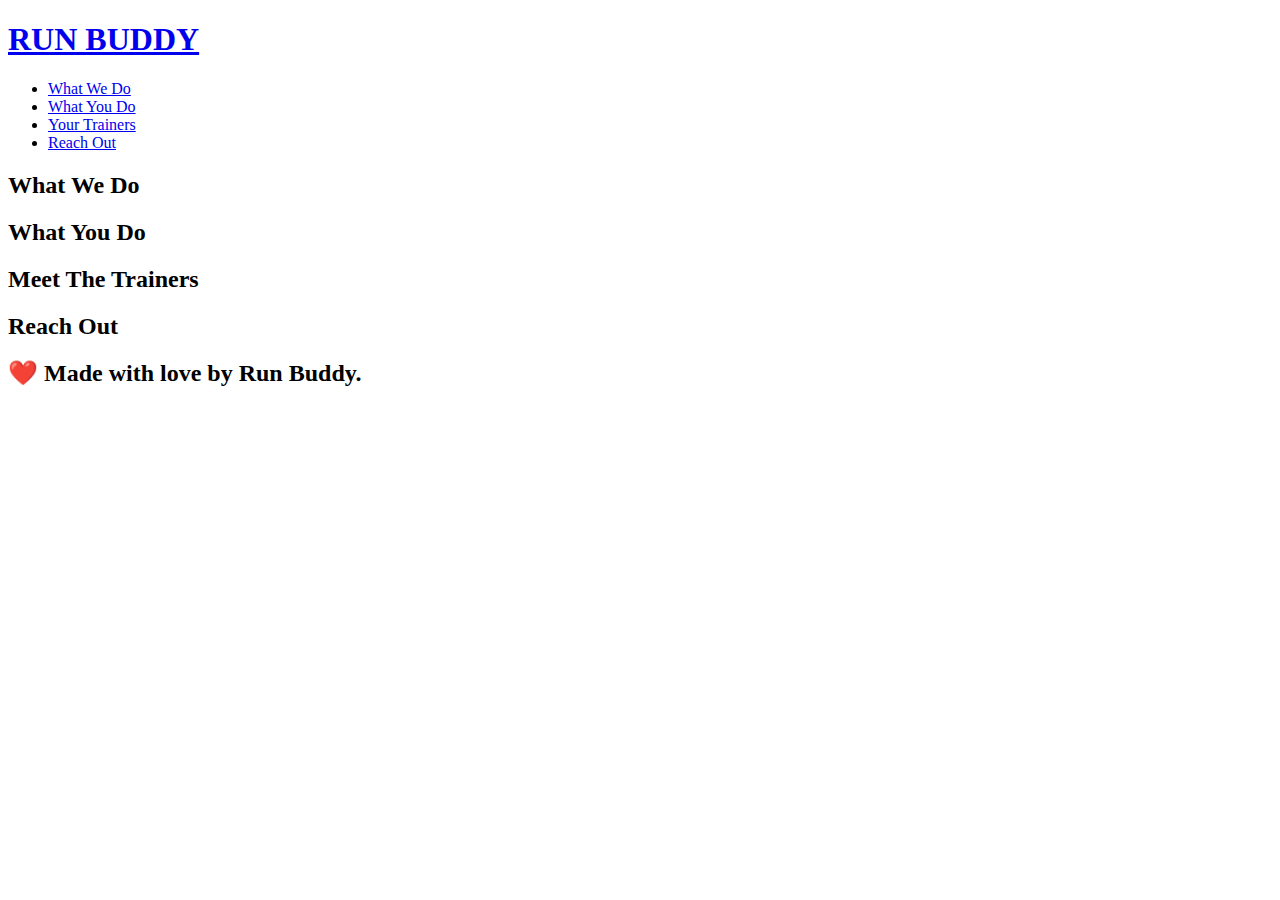
==== index.html @ a8e5ec9b "updated header" ====
<!DOCTYPE html>
<html lang="en">

<head>
  <meta charset="UTF-8" />
  <title>Run Buddy</title>
</head>

<body>
  <!-- navigation -->
  <header>
    <h1>
      <a href="/">RUN BUDDY</a>
    </h1>
    <nav>
      <!-- Unordered liste element -->
      <ul>
        <!-- List item element -->
        <li>
          <!-- Anchor element -->
          <a href="#what-we-do">What We Do</a>
        </li>
        <li>
          <a href="#what-you-do">What You Do</a>
        </li>
        <li>
          <a href="#your-trainers">Your Trainers</a>
        </li>
        <li>
          <a href="#reach-out">Reach Out</a>
        </li>
      </ul>
    </nav>
  </header>

  <!-- hero/jumbotron -->
  <section>
  </section>

  <!-- "what we do" section -->
  <section>
    <h2>What We Do</h2>
  </section>

  <!-- "what you do" section -->
  <section>
    <h2>What You Do</h2>
  </section>

  <!-- "meet the trainers" section -->
  <section>
    <h2>Meet The Trainers</h2>
  </section>

  <!-- "reach out" section -->
  <section>
    <h2>Reach Out</h2>
  </section>

  <!-- footer -->
  <footer>
    <h2>❤️ Made with love by Run Buddy.</h2>
  </footer>
</body>

</html>
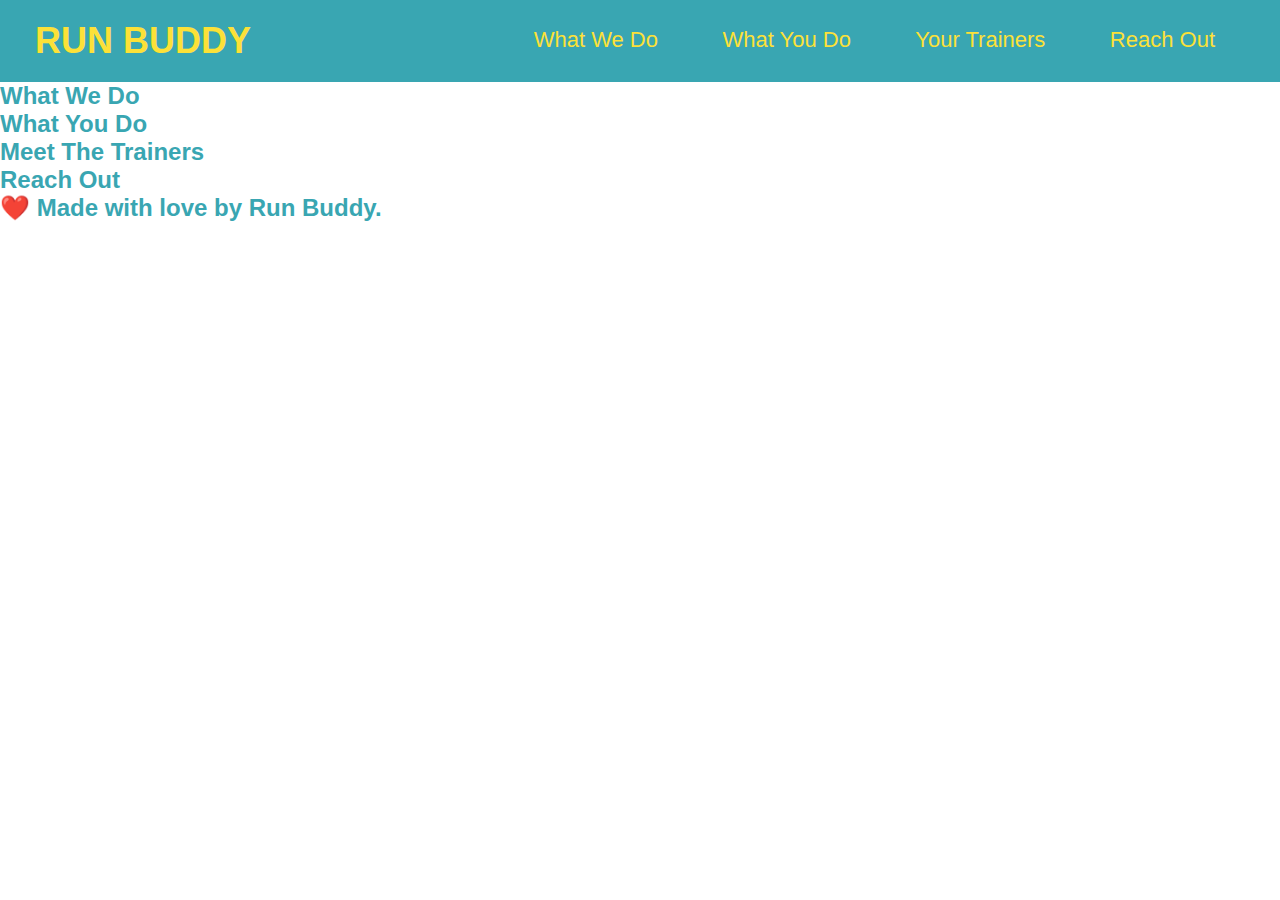
==== commit 7255e42d: "updated header" ====
--- a/index.html
+++ b/index.html
@@ -4,6 +4,7 @@
 <head>
   <meta charset="UTF-8" />
   <title>Run Buddy</title>
+  <link rel="stylesheet" href="./assets/css/style.css" />  
 </head>
 
 <body>
--- a/assets/css/style.css
+++ b/assets/css/style.css
@@ -0,0 +1,42 @@
+* {
+    margin: 0;
+    padding: 0;
+}
+
+body {
+    font-family: Helvetica, Arial, sans-serif;
+    /* I'm a CSS comment! */
+    color: #39a6b2;
+}
+/*apply styles to <header>*/
+header {
+    padding: 20px 35px;
+    background-color: #39a6b2;
+}
+header h1 {
+    font-weight: bold;
+    font-size: 36px;
+    color: #fce138;
+    margin: 0;
+    display: inline;
+}
+
+header a {
+    text-decoration: none;
+    color: #fce138;
+}
+
+header nav {
+    float: right;
+    margin: 7px 0;
+}
+
+header nav ul li {
+    display: inline;
+}
+
+header nav ul li a {
+    margin: 0 30px;
+    font-weight: lighter;
+    font-size: 22px;
+}
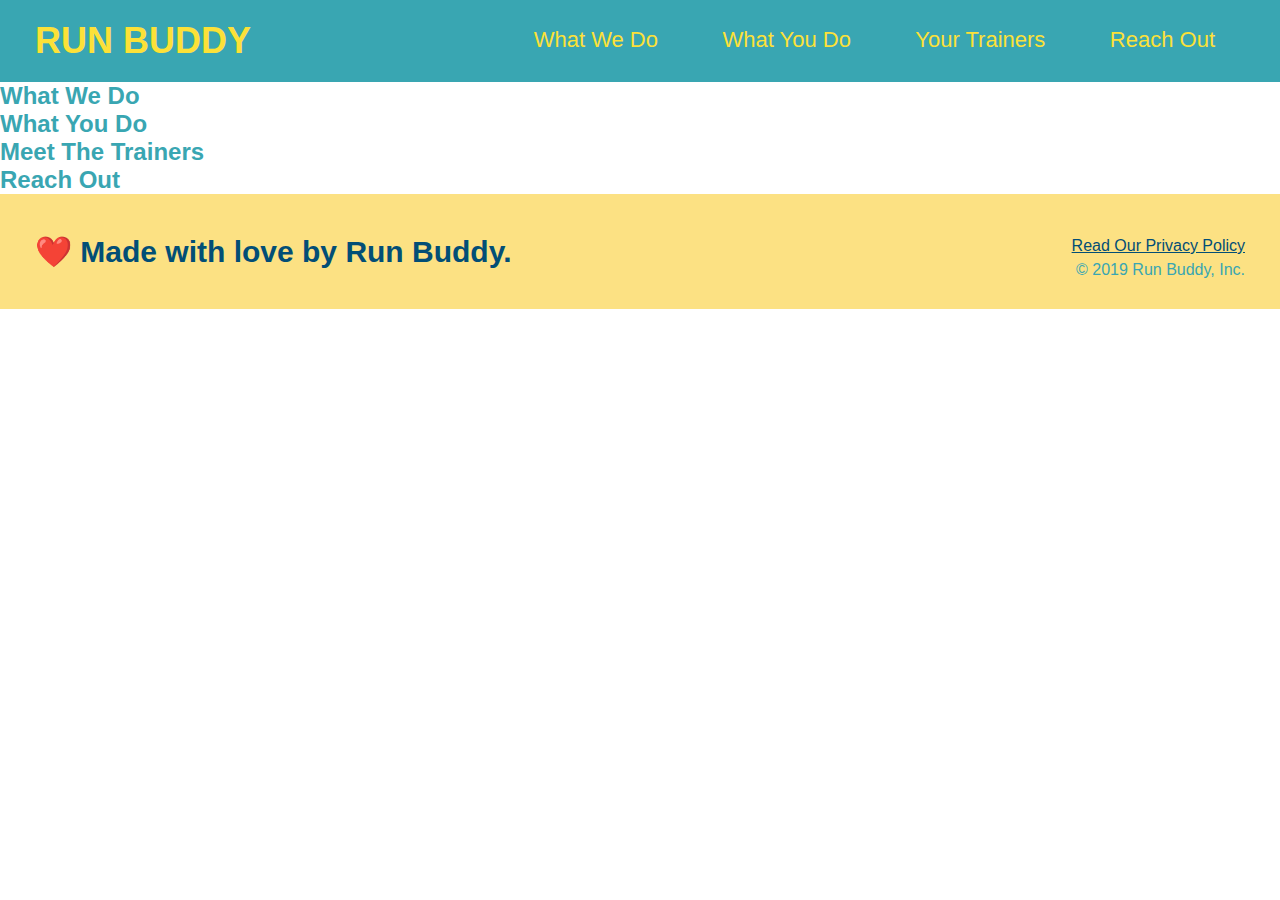
==== commit 0f7abe79: "updated footer" ====
--- a/index.html
+++ b/index.html
@@ -61,6 +61,10 @@
   <!-- footer -->
   <footer>
     <h2>❤️ Made with love by Run Buddy.</h2>
+    <div>
+      <a href="#">Read Our Privacy Policy</a><br />
+      &copy; 2019 Run Buddy, Inc.
+    </div>
   </footer>
 </body>
 
--- a/assets/css/style.css
+++ b/assets/css/style.css
@@ -1,6 +1,7 @@
 * {
     margin: 0;
     padding: 0;
+    box-sizing: border-box;
 }
 
 body {
@@ -40,3 +41,26 @@
     font-weight: lighter;
     font-size: 22px;
 }
+
+footer {
+    background: #fce183;
+    width: 100%;
+    padding: 40px 35px;
+}
+
+footer h2 {
+    display: inline;
+    color: #024e76;
+    font-size: 30px;
+    margin: 0;
+}
+
+footer div {
+    float: right;
+    line-height: 1.5;
+    text-align: right;
+}
+
+footer a {
+    color: #024e76;
+}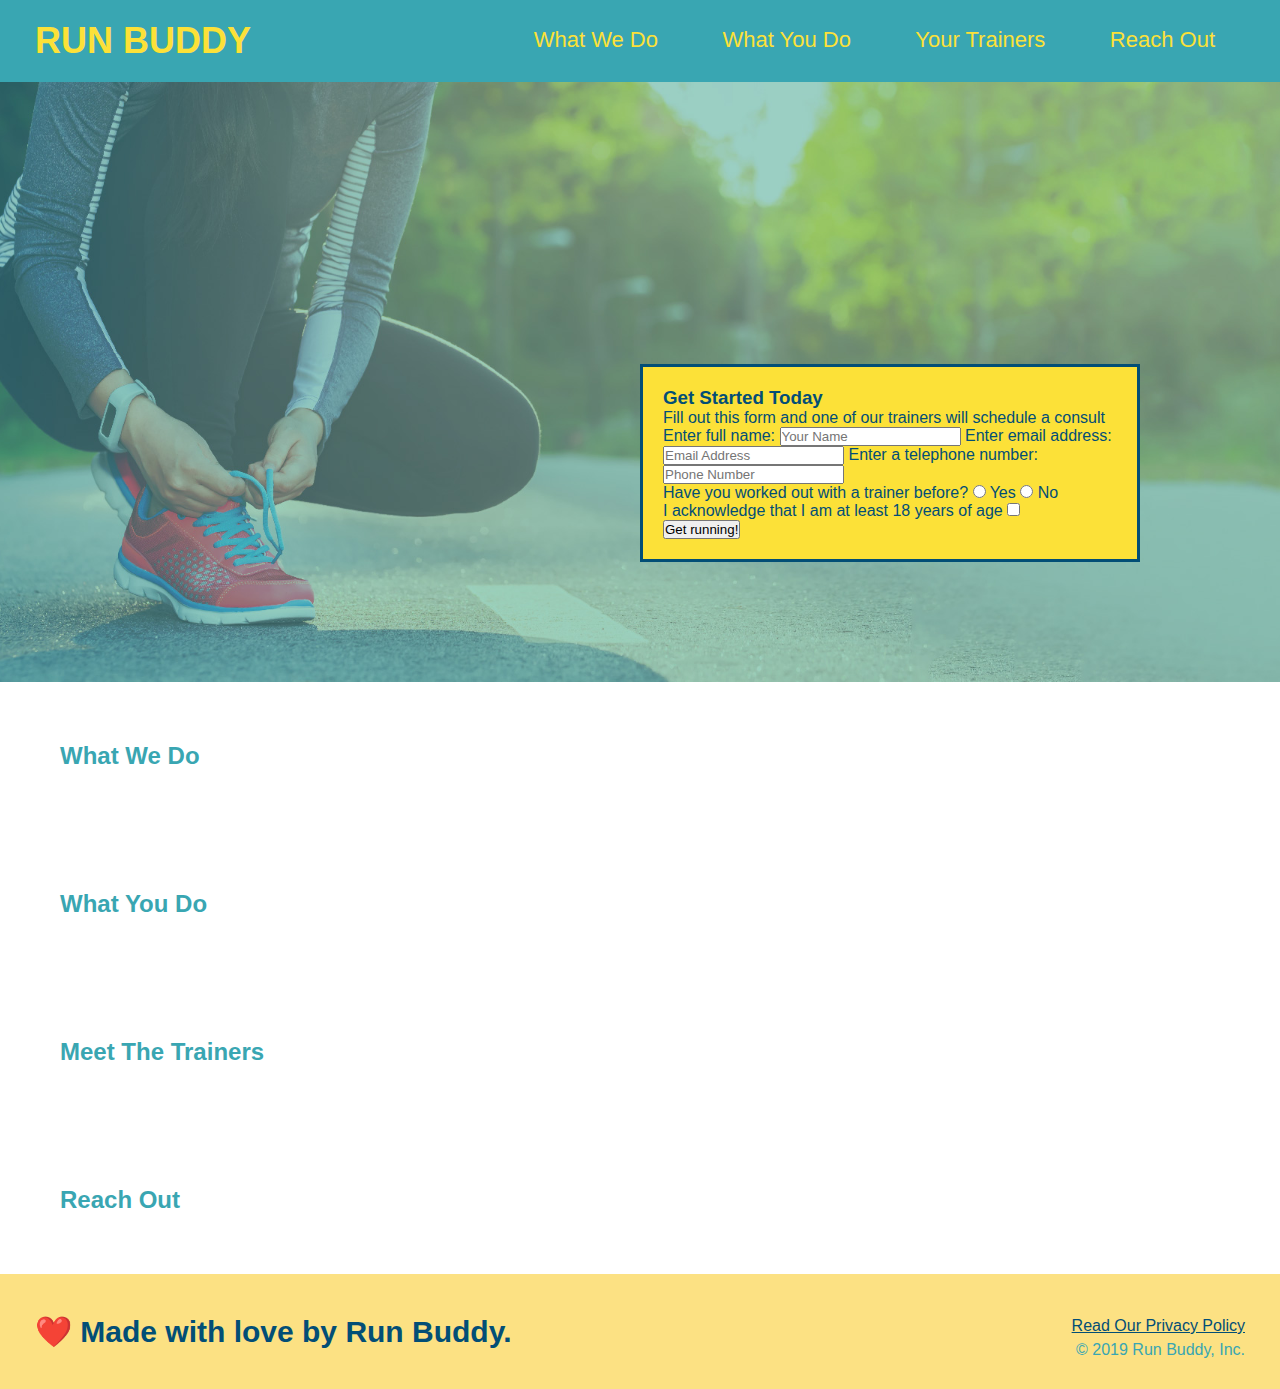
==== commit 7ca5be64: "updated hero and added form" ====
--- a/index.html
+++ b/index.html
@@ -14,7 +14,7 @@
       <a href="/">RUN BUDDY</a>
     </h1>
     <nav>
-      <!-- Unordered liste element -->
+      <!-- Unordered list element -->
       <ul>
         <!-- List item element -->
         <li>
@@ -35,7 +35,36 @@
   </header>
 
   <!-- hero/jumbotron -->
-  <section>
+  <section class="hero">
+    <div class="hero-form">
+      <h3>Get Started Today</h3>
+      <p>Fill out this form and one of our trainers will schedule a consult</p>
+      <!-- Add form element-->
+      <form>
+        <label for="name">Enter full name:</label>
+        <input type="text" placeholder="Your Name" name="name" id="name" />
+        <label for="email">Enter email address:</label>
+        <input type="email" placeholder="Email Address" name="email" id="email" />
+        <label for="phone">Enter a telephone number:</label>
+        <input type="tel" placeholder="Phone Number" name="phone" id="phone" />
+        <p>
+          Have you worked out with a trainer before?
+          <input type="radio" name="trainer-confirm" id="trainer-yes" />
+          <label for="trainer-yes">Yes</label>
+          <input type="radio" name="trainer-confirm" id="trainer-no" />
+          <label for="trainer-no">No</label>
+        </p>
+        <p>
+          <label for="checkbox">
+            I acknowledge that I am at least 18 years of age
+          </label>
+          <input type="checkbox" name="age-confirm" id="checkbox" />
+        </p>
+        <button type="submit">
+          Get running!
+        </button>
+      </form>
+    </div>
   </section>
 
   <!-- "what we do" section -->
--- a/assets/css/style.css
+++ b/assets/css/style.css
@@ -63,4 +63,31 @@
 
 footer a {
     color: #024e76;
-}+}
+
+section {
+    padding: 60px;
+}
+
+/* Hero Style Start */
+.hero {
+    background-image: url("../images/hero-bg.jpeg");
+    height: 600px;
+    background-size: cover;
+    background-position: center;
+    position: relative;
+}
+/* Hero Style End */
+
+/* Hero form style start */
+.hero-form {
+    background-color: #fce138;
+    color: #024e76;
+    width: 500px;
+    padding: 20px;
+    border: solid 3px #024e76;
+    position: absolute;
+    bottom: 120px;
+    right: 140px;
+}
+/* Hero form style end */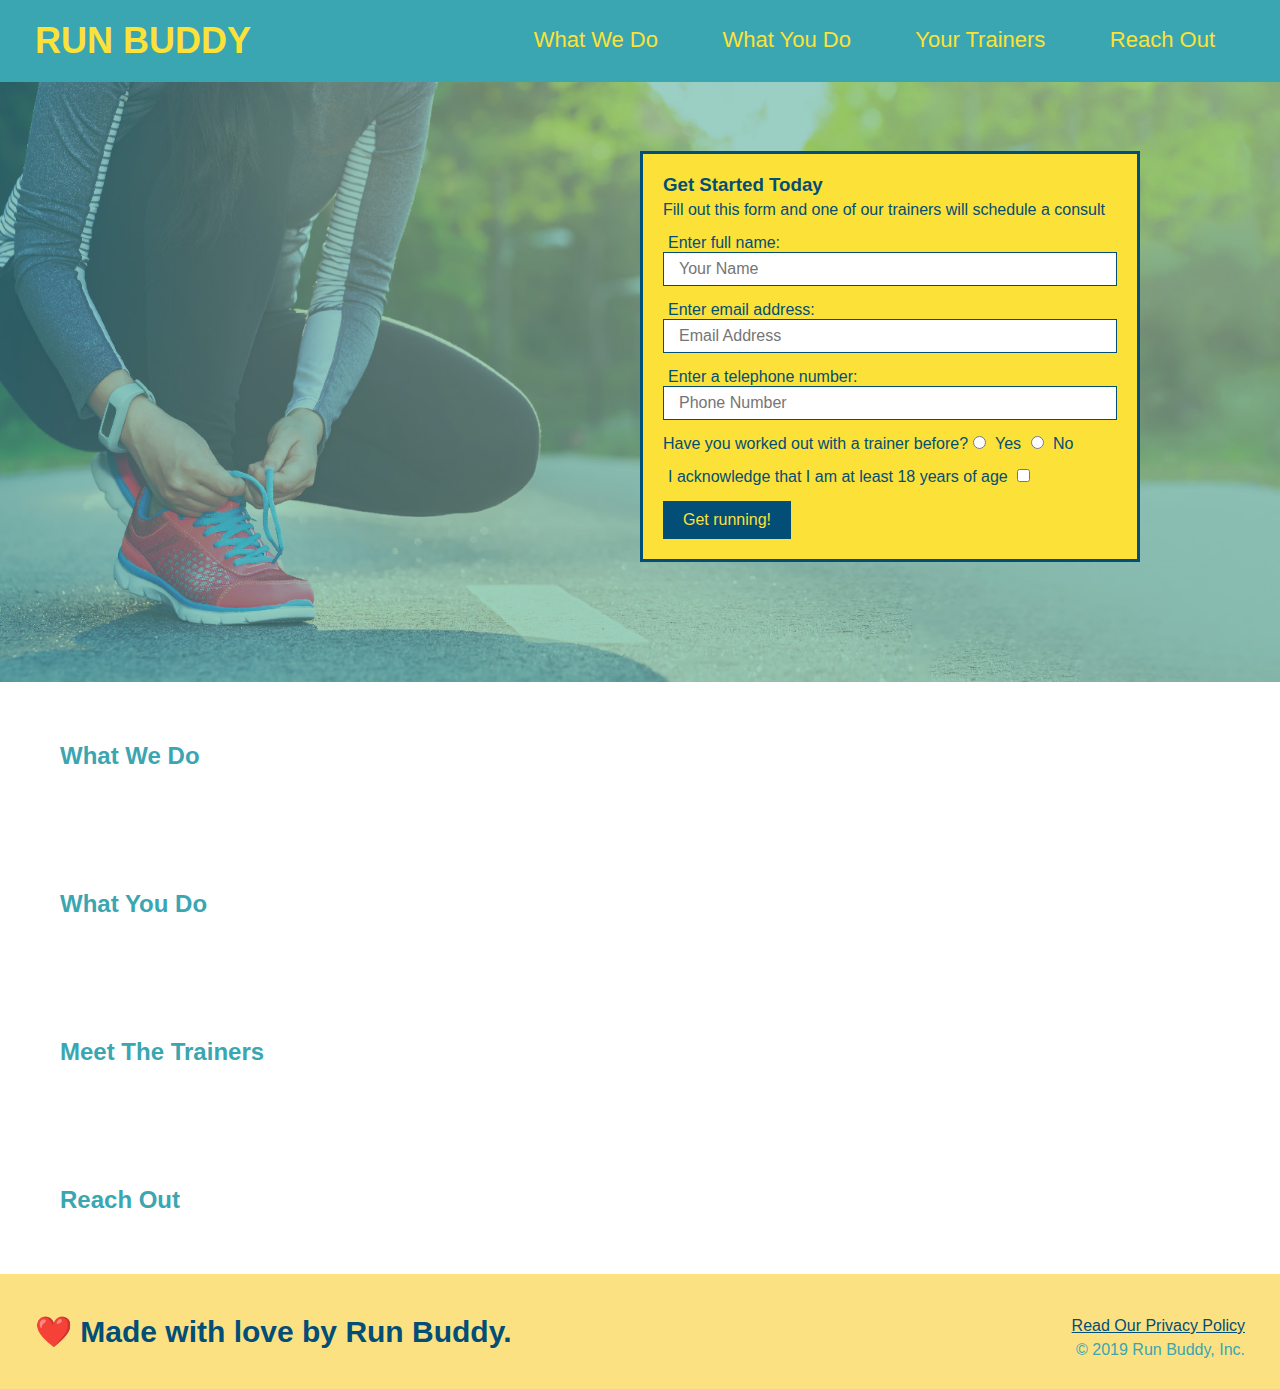
==== commit eb9c5f22: "styled hero form" ====
--- a/index.html
+++ b/index.html
@@ -42,11 +42,11 @@
       <!-- Add form element-->
       <form>
         <label for="name">Enter full name:</label>
-        <input type="text" placeholder="Your Name" name="name" id="name" />
+        <input type="text" placeholder="Your Name" name="name" id="name" class="form-input"/>
         <label for="email">Enter email address:</label>
-        <input type="email" placeholder="Email Address" name="email" id="email" />
+        <input type="email" placeholder="Email Address" name="email" id="email" class="form-input"/>
         <label for="phone">Enter a telephone number:</label>
-        <input type="tel" placeholder="Phone Number" name="phone" id="phone" />
+        <input type="tel" placeholder="Phone Number" name="phone" id="phone" class="form-input"/>
         <p>
           Have you worked out with a trainer before?
           <input type="radio" name="trainer-confirm" id="trainer-yes" />
--- a/assets/css/style.css
+++ b/assets/css/style.css
@@ -90,4 +90,36 @@
     bottom: 120px;
     right: 140px;
 }
-/* Hero form style end */+
+.hero-form p {
+    margin: 5px 0 15px 0;
+}
+
+header h3 {
+    font-size: 24px;
+    margin: 0;
+}
+
+.form-input {
+border: 1px solid #024e76;
+display: block;
+padding: 7px 15px;
+font-size: 16px;
+color: #024e76;
+width: 100%;
+margin-bottom: 15px;
+}
+
+.hero-form label {
+    margin: 0 5px;
+}
+
+.hero-form button {
+    color: #fce138;
+    background-color: #024e76;
+    border: none;
+    padding: 10px 20px;
+    font-size: 16px;
+}
+
+/* Hero form style end */
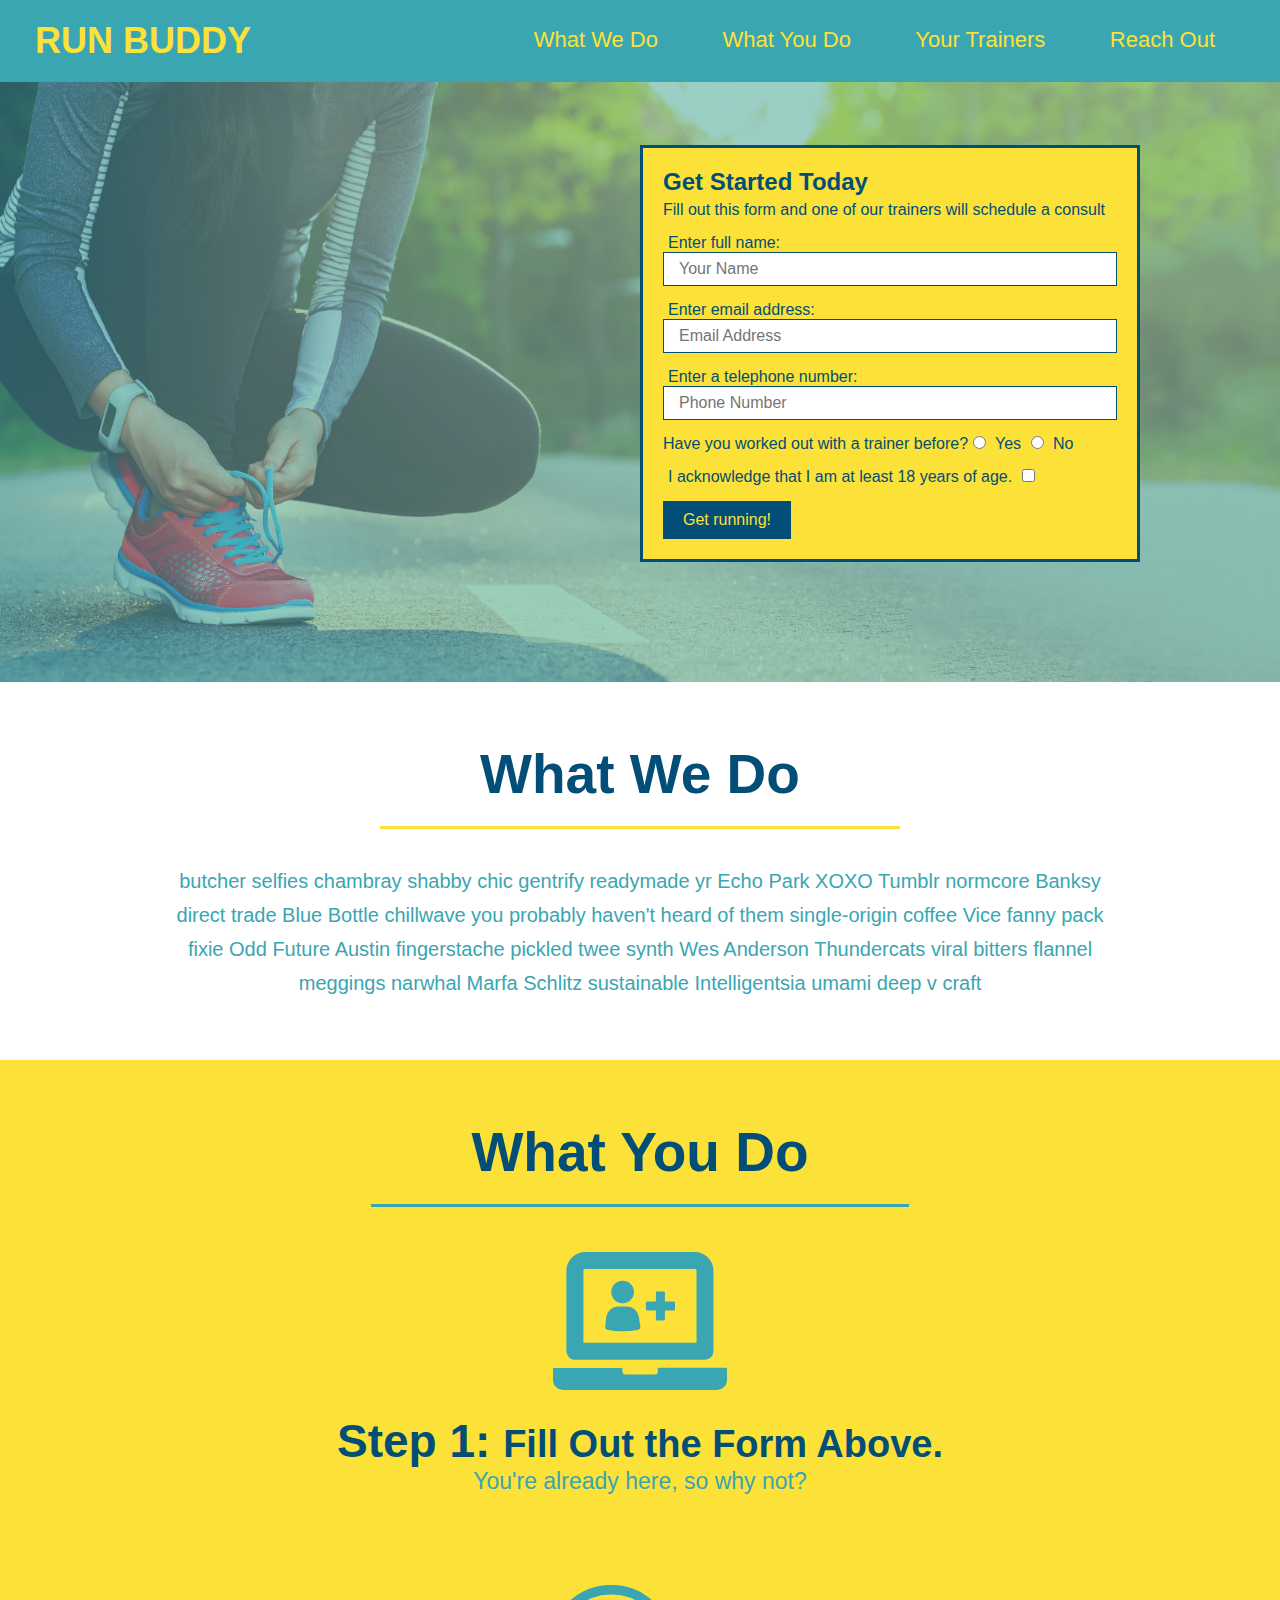
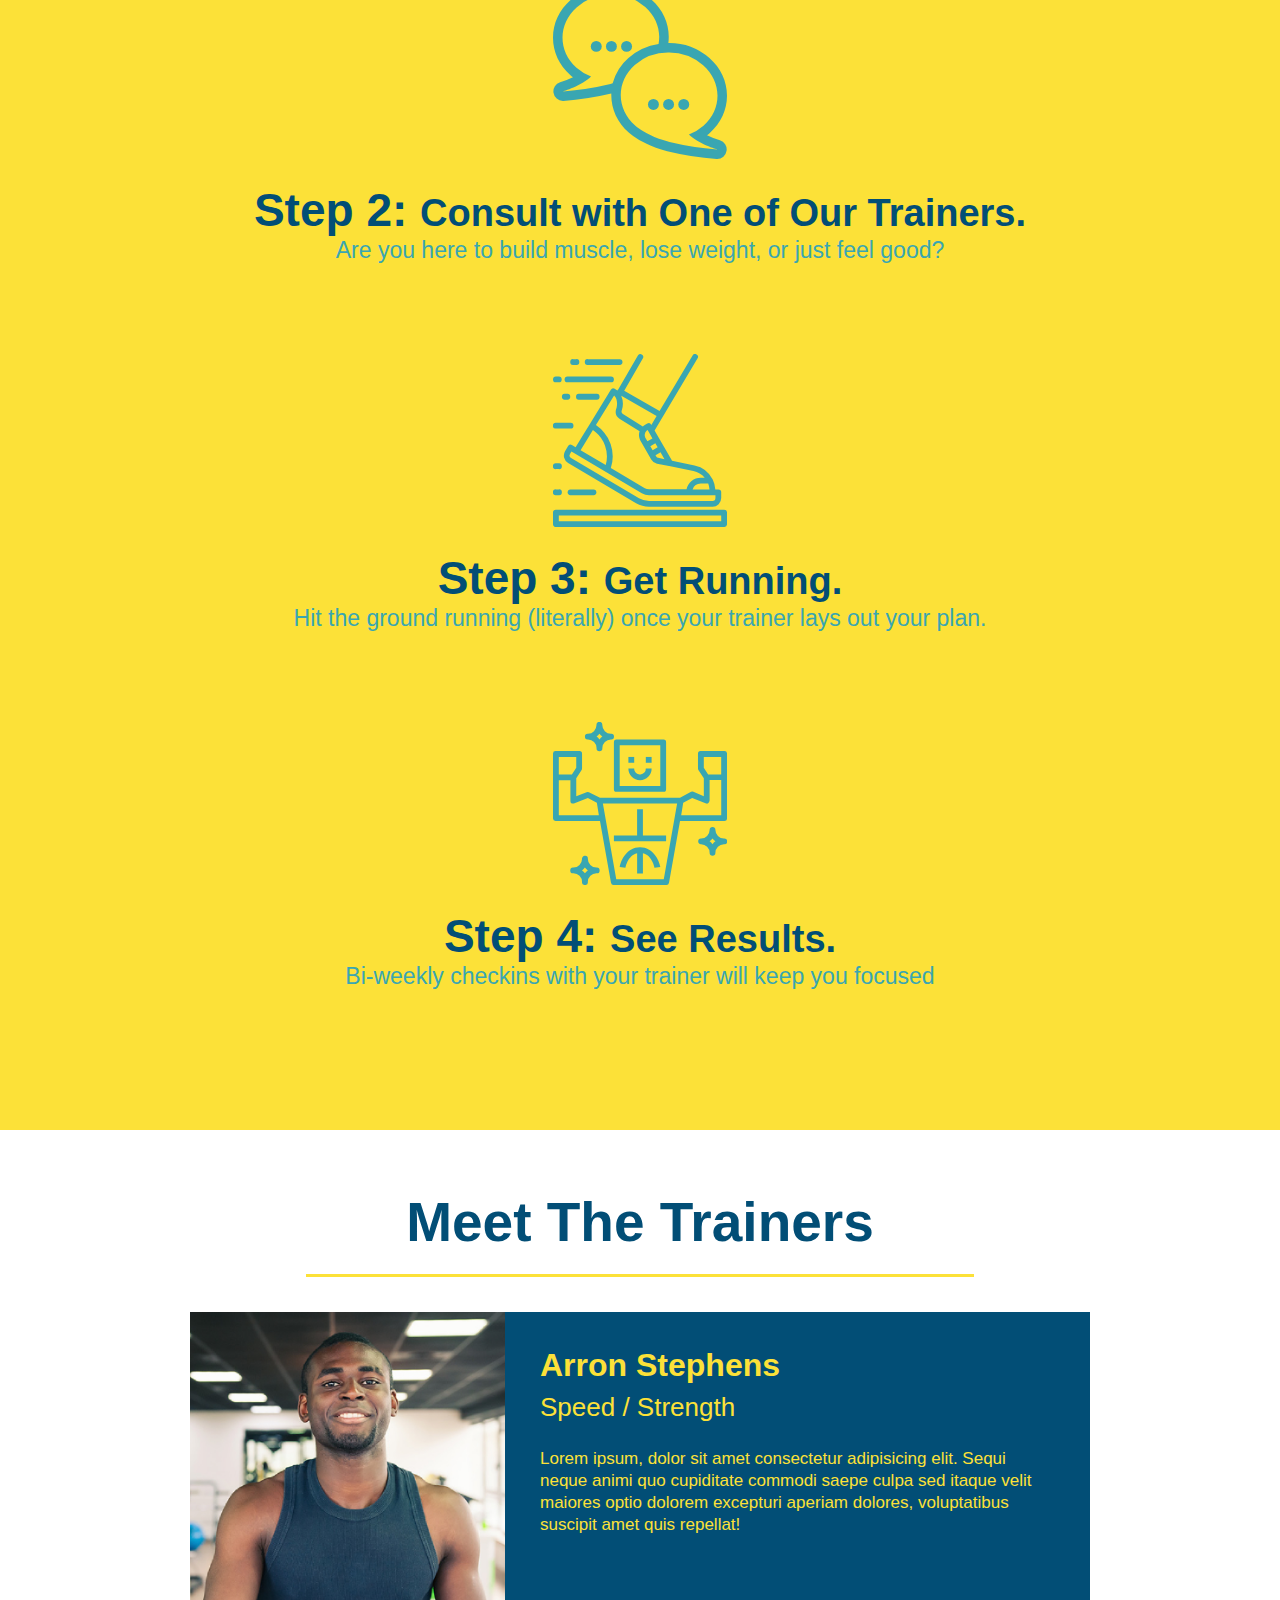
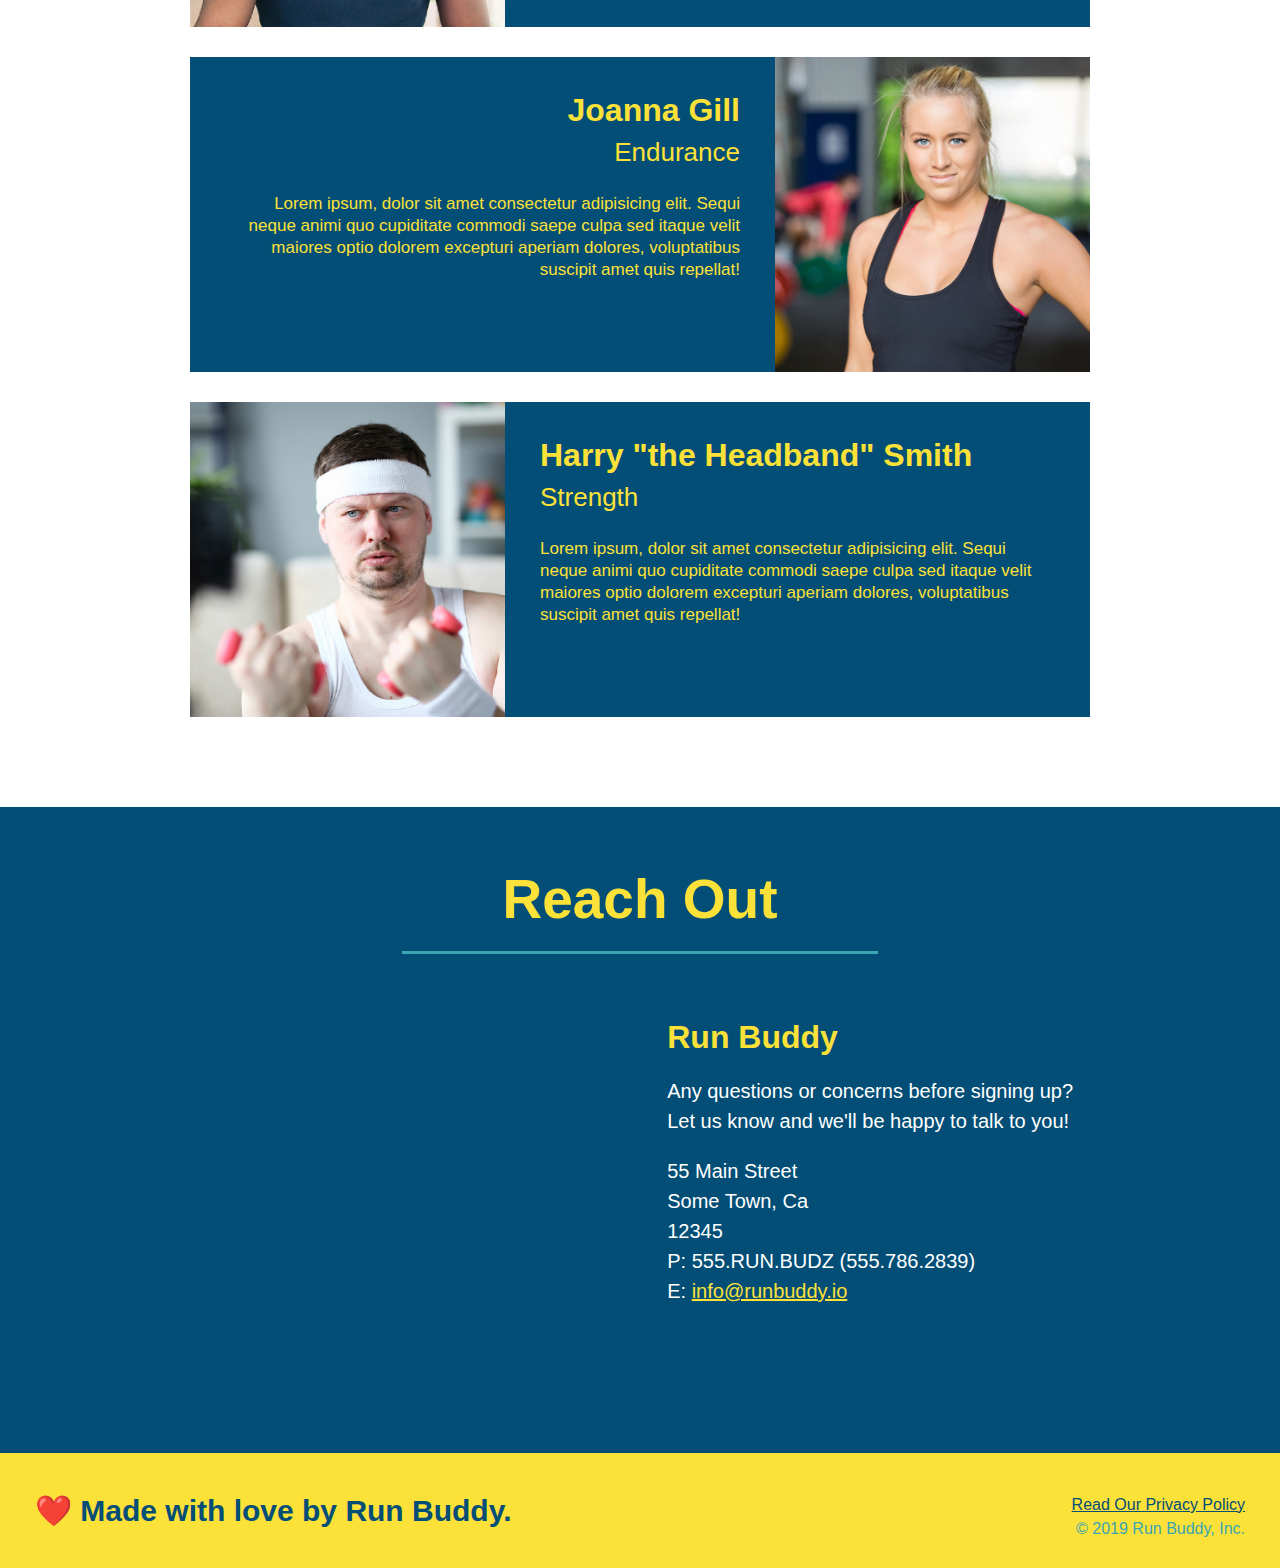
==== commit 9b41a8ee: "resolving merge conflicts" ====
--- a/index.html
+++ b/index.html
@@ -4,19 +4,21 @@
 <head>
   <meta charset="UTF-8" />
   <title>Run Buddy</title>
-  <link rel="stylesheet" href="./assets/css/style.css" />  
+  <link rel="stylesheet" href="./assets/css/style.css" />
 </head>
 
 <body>
   <!-- navigation -->
   <header>
     <h1>
-      <a href="/">RUN BUDDY</a>
+      <a href="/">
+        RUN BUDDY
+      </a>
     </h1>
     <nav>
       <!-- Unordered list element -->
       <ul>
-        <!-- List item element -->
+        <!-- List item element-->
         <li>
           <!-- Anchor element -->
           <a href="#what-we-do">What We Do</a>
@@ -39,14 +41,13 @@
     <div class="hero-form">
       <h3>Get Started Today</h3>
       <p>Fill out this form and one of our trainers will schedule a consult</p>
-      <!-- Add form element-->
       <form>
         <label for="name">Enter full name:</label>
-        <input type="text" placeholder="Your Name" name="name" id="name" class="form-input"/>
+        <input type="text" placeholder="Your Name" name="name" id="name" class="form-input" />
         <label for="email">Enter email address:</label>
-        <input type="email" placeholder="Email Address" name="email" id="email" class="form-input"/>
+        <input type="text" placeholder="Email Address" name="email" id="email" class="form-input" />
         <label for="phone">Enter a telephone number:</label>
-        <input type="tel" placeholder="Phone Number" name="phone" id="phone" class="form-input"/>
+        <input type="text" placeholder="Phone Number" name="phone" id="phone" class="form-input" />
         <p>
           Have you worked out with a trainer before?
           <input type="radio" name="trainer-confirm" id="trainer-yes" />
@@ -56,9 +57,9 @@
         </p>
         <p>
           <label for="checkbox">
-            I acknowledge that I am at least 18 years of age
+            I acknowledge that I am at least 18 years of age.
           </label>
-          <input type="checkbox" name="age-confirm" id="checkbox" />
+          <input type="checkbox" name="checkpoint1" id="checkbox" />
         </p>
         <button type="submit">
           Get running!
@@ -68,34 +69,127 @@
   </section>
 
   <!-- "what we do" section -->
-  <section>
-    <h2>What We Do</h2>
+  <section id="what-we-do" class="intro">
+    <h2 class="section-title primary-border">What We Do</h2>
+    <p>
+      butcher selfies chambray shabby chic gentrify readymade yr Echo Park XOXO Tumblr normcore Banksy direct trade Blue
+      Bottle chillwave you probably haven't heard of them single-origin coffee Vice fanny pack fixie Odd Future Austin
+      fingerstache pickled twee synth Wes Anderson Thundercats viral bitters flannel meggings narwhal Marfa Schlitz
+      sustainable Intelligentsia umami deep v craft
+    </p>
   </section>
 
   <!-- "what you do" section -->
-  <section>
-    <h2>What You Do</h2>
+  <section id="what-you-do" class="steps">
+    <h2 class="section-title secondary-border">What You Do</h2>
+
+    <div>
+      <img src="./assets/images/step-1.svg" alt="" />
+      <h3>Step 1: <span>Fill Out the Form Above.</span></h3>
+      <p>You're already here, so why not?</p>
+    </div>
+
+    <div>
+      <img src="./assets/images/step-2.svg" alt="" />
+      <h3>Step 2: <span>Consult with One of Our Trainers.</span></h3>
+      <p>Are you here to build muscle, lose weight, or just feel good?</p>
+    </div>
+
+    <div>
+      <img src="./assets/images/step-3.svg" alt="" />
+      <h3>Step 3: <span>Get Running.</span></h3>
+      <p>Hit the ground running (literally) once your trainer lays out your plan.</p>
+    </div>
+
+    <div>
+      <img src="./assets/images/step-4.svg" alt="" />
+      <h3>Step 4: <span>See Results.</span></h3>
+      <p>Bi-weekly checkins with your trainer will keep you focused</p>
+    </div>
   </section>
 
   <!-- "meet the trainers" section -->
-  <section>
-    <h2>Meet The Trainers</h2>
+  <section id="your-trainers" class="trainers">
+    <h2 class="section-title primary-border">Meet The Trainers</h2>
+    <article class="trainer">
+      <img src="./assets/images/trainer-1.jpg" alt="Arron Stephens in his workout clothes, ready to pump iron" />
+      <div class="trainer-bio text-left">
+        <h3>Arron Stephens</h3>
+        <h4>Speed / Strength</h4>
+        <p>
+          Lorem ipsum, dolor sit amet consectetur adipisicing elit. Sequi neque animi quo cupiditate commodi saepe culpa
+          sed
+          itaque velit maiores optio dolorem excepturi aperiam dolores, voluptatibus suscipit amet quis repellat!
+        </p>
+      </div>
+    </article>
+
+    <!-- second trainer bio -->
+    <article class="trainer">
+      <div class="trainer-bio text-right">
+        <h3>Joanna Gill</h3>
+        <h4>Endurance</h4>
+        <p>
+          Lorem ipsum, dolor sit amet consectetur adipisicing elit. Sequi neque animi quo cupiditate commodi saepe culpa
+          sed
+          itaque velit maiores optio dolorem excepturi aperiam dolores, voluptatibus suscipit amet quis repellat!
+        </p>
+      </div>
+      <img src="./assets/images/trainer-2.jpg" alt="Joanna Gill cooling off after a workout" />
+    </article>
+
+    <!-- third trainer bio -->
+    <article class="trainer">
+      <img src="./assets/images/trainer-3.jpg"
+        alt="Harry Smith wearing a headband and lifting comically small pink weights" />
+      <div class="trainer-bio text-left">
+        <h3>Harry "the Headband" Smith</h3>
+        <h4>Strength</h4>
+        <p>
+          Lorem ipsum, dolor sit amet consectetur adipisicing elit. Sequi neque animi quo cupiditate commodi saepe culpa
+          sed
+          itaque velit maiores optio dolorem excepturi aperiam dolores, voluptatibus suscipit amet quis repellat!
+        </p>
+      </div>
+    </article>
   </section>
 
   <!-- "reach out" section -->
-  <section>
-    <h2>Reach Out</h2>
+  <section id="reach-out" class="contact">
+    <h2 class="section-title secondary-border">Reach Out</h2>
+    <div class="contact-info">
+      <iframe 
+        src="https://www.google.com/maps/embed?pb=!1m18!1m12!1m3!1d3147.1079747227936!2d-120.42364418397035!3d37.92790791110593!2m3!1f0!2f0!3f0!3m2!1i1024!2i768!4f13.1!3m3!1m2!1s0x8090c49129b6ac57%3A0xb56c7eb95a2cd8bd!2sMain%20St%2C%20California%2095327!5e0!3m2!1sen!2sus!4v1616426329495!5m2!1sen!2sus"
+        style="border:0;" 
+        allowfullscreen=""
+        loading="lazy">
+      </iframe>
+      <div>
+        <h3>Run Buddy</h3>
+        <p>
+          Any questions or concerns before signing up?
+          <br />
+          Let us know and we'll be happy to talk to you!
+        </p>
+        <address>
+          55 Main Street <br />
+          Some Town, Ca <br />
+          12345<br />
+          P: 555.RUN.BUDZ (555.786.2839)<br />
+          E: <a href="mailto:info@runbuddy.io">info@runbuddy.io</a>
+        </address>
+      </div>
+    </div>
   </section>
 
   <!-- footer -->
   <footer>
     <h2>❤️ Made with love by Run Buddy.</h2>
     <div>
-      <a href="#">Read Our Privacy Policy</a><br />
+      <a href="./privacy-policy.html">Read Our Privacy Policy</a><br />
       &copy; 2019 Run Buddy, Inc.
     </div>
   </footer>
 </body>
 
-</html>
-
+</html>--- a/assets/css/style.css
+++ b/assets/css/style.css
@@ -1,125 +1,270 @@
 * {
-    margin: 0;
-    padding: 0;
-    box-sizing: border-box;
+  margin: 0;
+  padding: 0;
+  box-sizing: border-box;
 }
 
 body {
-    font-family: Helvetica, Arial, sans-serif;
-    /* I'm a CSS comment! */
-    color: #39a6b2;
-}
-/*apply styles to <header>*/
+  /* more on this crazy alphanumerical value in a minute! */
+  color: #39a6b2;
+  font-family: Helvetica, Arial, sans-serif;
+}
+
+/* apply styles to <header> */
 header {
-    padding: 20px 35px;
-    background-color: #39a6b2;
-}
+  padding: 20px 35px;
+  background-color: #39a6b2;
+}
+
 header h1 {
-    font-weight: bold;
-    font-size: 36px;
-    color: #fce138;
-    margin: 0;
-    display: inline;
-}
-
+  font-weight: bold;
+  font-size: 36px;
+  color: #fce138;
+  margin: 0;
+  display: inline;
+}
 header a {
-    text-decoration: none;
-    color: #fce138;
+  text-decoration: none;
+  color: #fce138;
 }
 
 header nav {
-    float: right;
-    margin: 7px 0;
+  float: right;
+  margin: 7px 0;
 }
 
 header nav ul li {
-    display: inline;
+  display: inline;
 }
 
 header nav ul li a {
-    margin: 0 30px;
-    font-weight: lighter;
-    font-size: 22px;
+  margin: 0 30px;
+  font-weight: lighter;
+  font-size: 22px;
 }
 
 footer {
-    background: #fce183;
-    width: 100%;
-    padding: 40px 35px;
+  background: #fce138;
+  width: 100%;
+  padding: 40px 35px;
 }
 
 footer h2 {
-    display: inline;
-    color: #024e76;
-    font-size: 30px;
-    margin: 0;
+  display: inline;
+  color: #024e76;
+  font-size: 30px;
+  margin: 0;
 }
 
 footer div {
-    float: right;
-    line-height: 1.5;
-    text-align: right;
+  float: right;
+  line-height: 1.5;
+  text-align: right;
 }
 
 footer a {
-    color: #024e76;
+  color: #024e76;
 }
 
 section {
-    padding: 60px;
+  padding: 60px;
 }
 
 /* Hero Style Start */
 .hero {
-    background-image: url("../images/hero-bg.jpeg");
-    height: 600px;
-    background-size: cover;
-    background-position: center;
-    position: relative;
+  background-image: url('../images/hero-bg.jpg');
+  height: 600px;
+  background-size: cover;
+  background-position: center;
+  position: relative;
 }
 /* Hero Style End */
 
-/* Hero form style start */
 .hero-form {
-    background-color: #fce138;
-    color: #024e76;
-    width: 500px;
-    padding: 20px;
-    border: solid 3px #024e76;
-    position: absolute;
-    bottom: 120px;
-    right: 140px;
-}
-
+  border: 3px solid #024e76;
+  background-color: #fce138;
+  padding: 20px;
+  width: 500px;
+  color: #024e76;
+  position: absolute;
+  bottom: 120px;
+  right: 140px;
+}
+
+.hero-form h3 {
+  font-size: 24px;
+  margin: 0;
+}
 .hero-form p {
-    margin: 5px 0 15px 0;
-}
-
-header h3 {
-    font-size: 24px;
-    margin: 0;
+  margin: 5px 0 15px 0;
 }
 
 .form-input {
-border: 1px solid #024e76;
-display: block;
-padding: 7px 15px;
-font-size: 16px;
-color: #024e76;
-width: 100%;
-margin-bottom: 15px;
+  border: 1px solid #024e76;
+  display: block;
+  padding: 7px 15px;
+  font-size: 16px;
+  color: #024e76;
+  width: 100%;
+  margin-bottom: 15px;
 }
 
 .hero-form label {
-    margin: 0 5px;
+  margin: 0 5px;
 }
 
 .hero-form button {
-    color: #fce138;
-    background-color: #024e76;
-    border: none;
-    padding: 10px 20px;
-    font-size: 16px;
-}
-
-/* Hero form style end */
+  color: #fce138;
+  background-color: #024e76;
+  border: none;
+  padding: 10px 20px;
+  font-size: 16px;
+}
+
+.intro {
+  text-align: center;
+}
+
+.intro p {
+  line-height: 1.7;
+  color: #39a6b2;
+  width: 80%;
+  font-size: 20px;
+  margin: 0 auto;
+}
+
+.steps {
+  text-align: center;
+  background: #fce138;
+}
+
+.steps div {
+  margin-bottom: 80px;
+}
+
+.steps img {
+  width: 15%;
+  margin: 10px 0;
+}
+
+.steps h3 {
+  color: #024e76;
+  font-size: 46px;
+  margin-top: 10px;
+}
+
+.steps p {
+  color: #39a6b2;
+  font-size: 23px;
+}
+
+.steps span {
+  font-size: 38px;
+}
+
+.section-title {
+  font-size: 55px;
+  color: #024e76;
+  margin-bottom: 35px;
+  padding: 0 100px 20px 100px;
+  display: inline-block;
+  border-bottom: 3px solid;
+}
+
+.primary-border {
+  border-color: #fce138;
+}
+
+.secondary-border {
+  border-color: #39a6b2;
+}
+
+.trainers {
+  text-align: center;
+}
+
+.trainer {
+  width: 900px;
+  margin: 0 auto 30px auto;
+  background: #024e76;
+  color: #fce138;
+  overflow: auto;
+}
+
+.trainer img {
+  width: 35%;
+  float: left;
+}
+
+.trainer-bio {
+  padding: 35px;
+  float: left;
+  width: 65%;
+}
+
+.trainer-bio h3 {
+  font-size: 32px;
+  margin-bottom: 8px;
+}
+
+.trainer-bio h4 {
+  font-weight: lighter;
+  font-size: 26px;
+  margin-bottom: 25px;
+}
+
+.trainer-bio p {
+  font-size: 17px;
+  line-height: 1.3;
+}
+
+.text-left {
+  text-align: left;
+}
+
+.text-right {
+  text-align: right;
+}
+
+/* REACH OUT STYLES START */
+.contact {
+  text-align: center;
+  background: #024e76;
+}
+
+.contact h2 {
+  color: #fce138;
+}
+
+.contact-info iframe {
+  width: 400px;
+  height: 400px;
+}
+
+.contact-info div {
+  width: 410px;
+  display: inline-block;
+  vertical-align: top;
+  text-align: left;
+  margin: 30px 0 0 60px;
+  color: white;
+}
+
+.contact-info h3 {
+  color: #fce138;
+  font-size: 32px;
+}
+
+.contact-info p,
+.contact-info address {
+  margin: 20px 0;
+  line-height: 1.5;
+  font-size: 20px;
+  font-style: normal;
+}
+
+.contact-info a {
+  color: #fce138;
+}
+
+/* REACH OUT STYLES END */
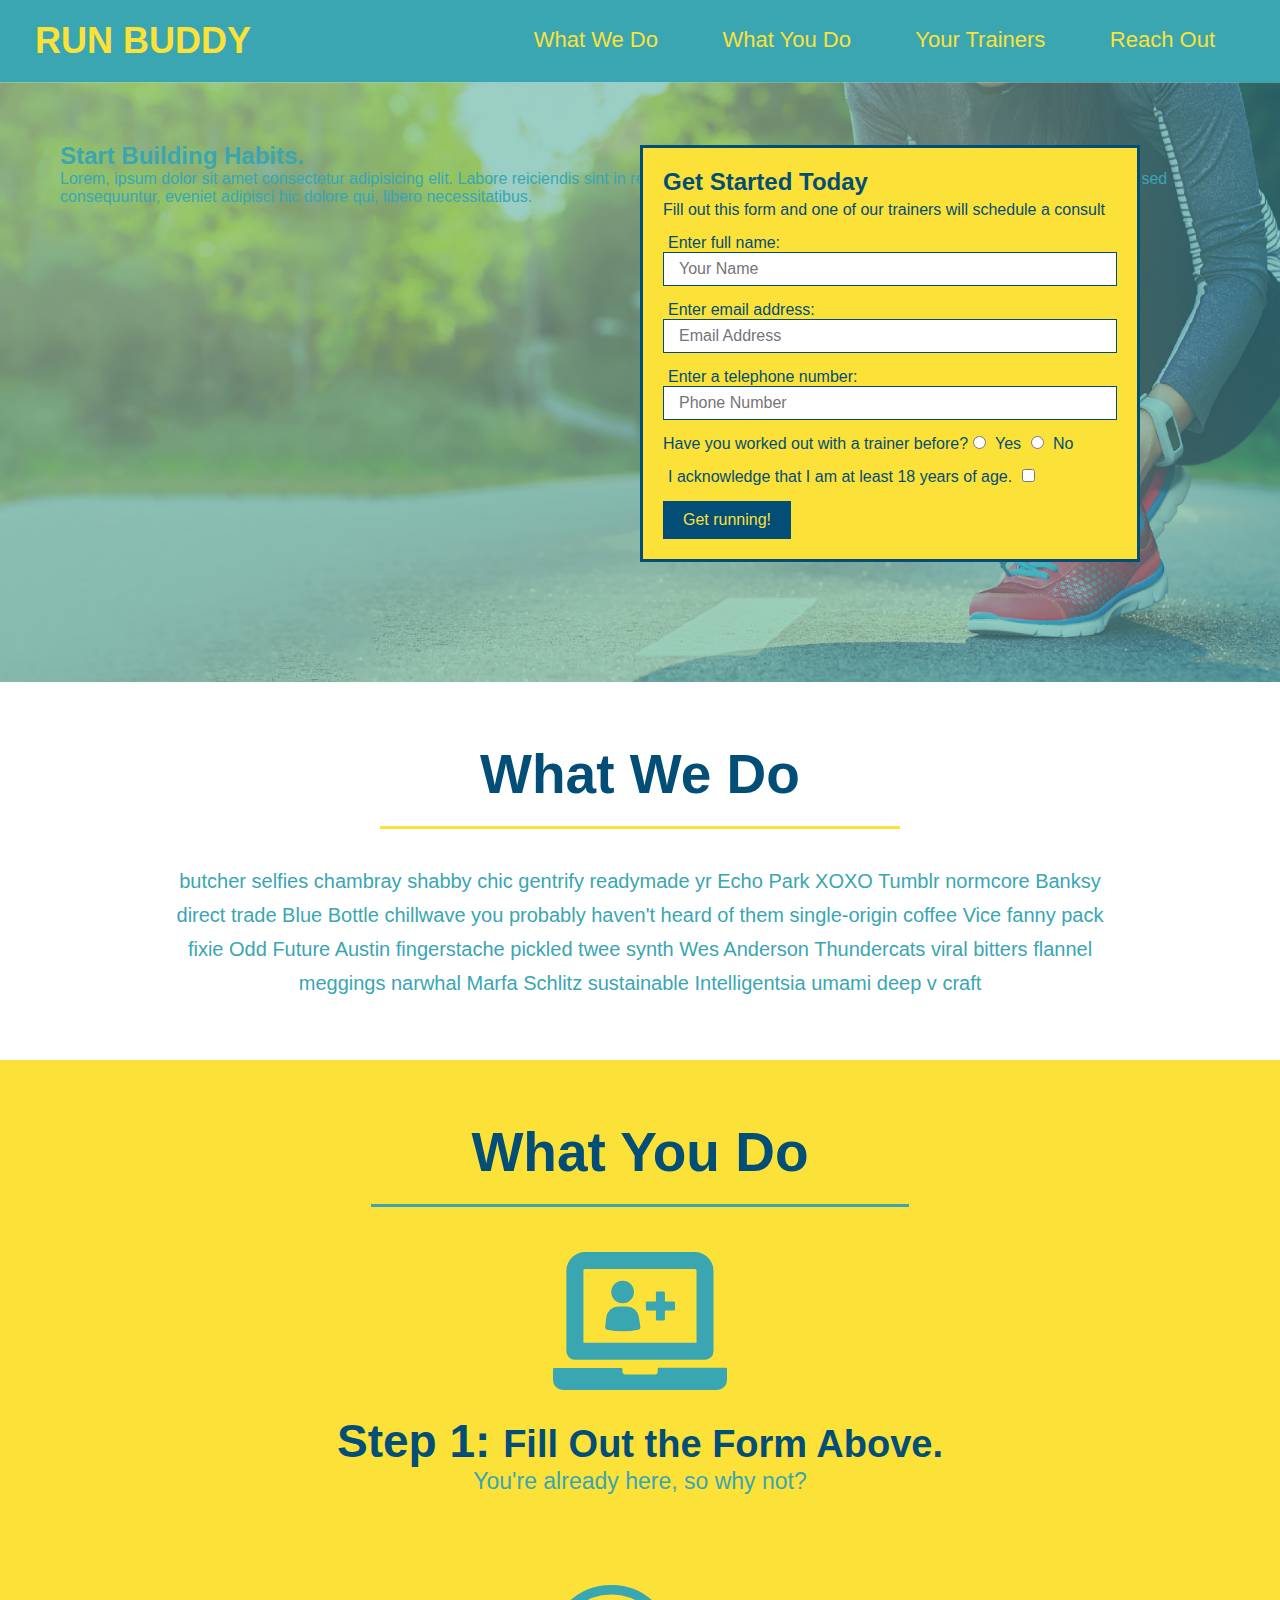
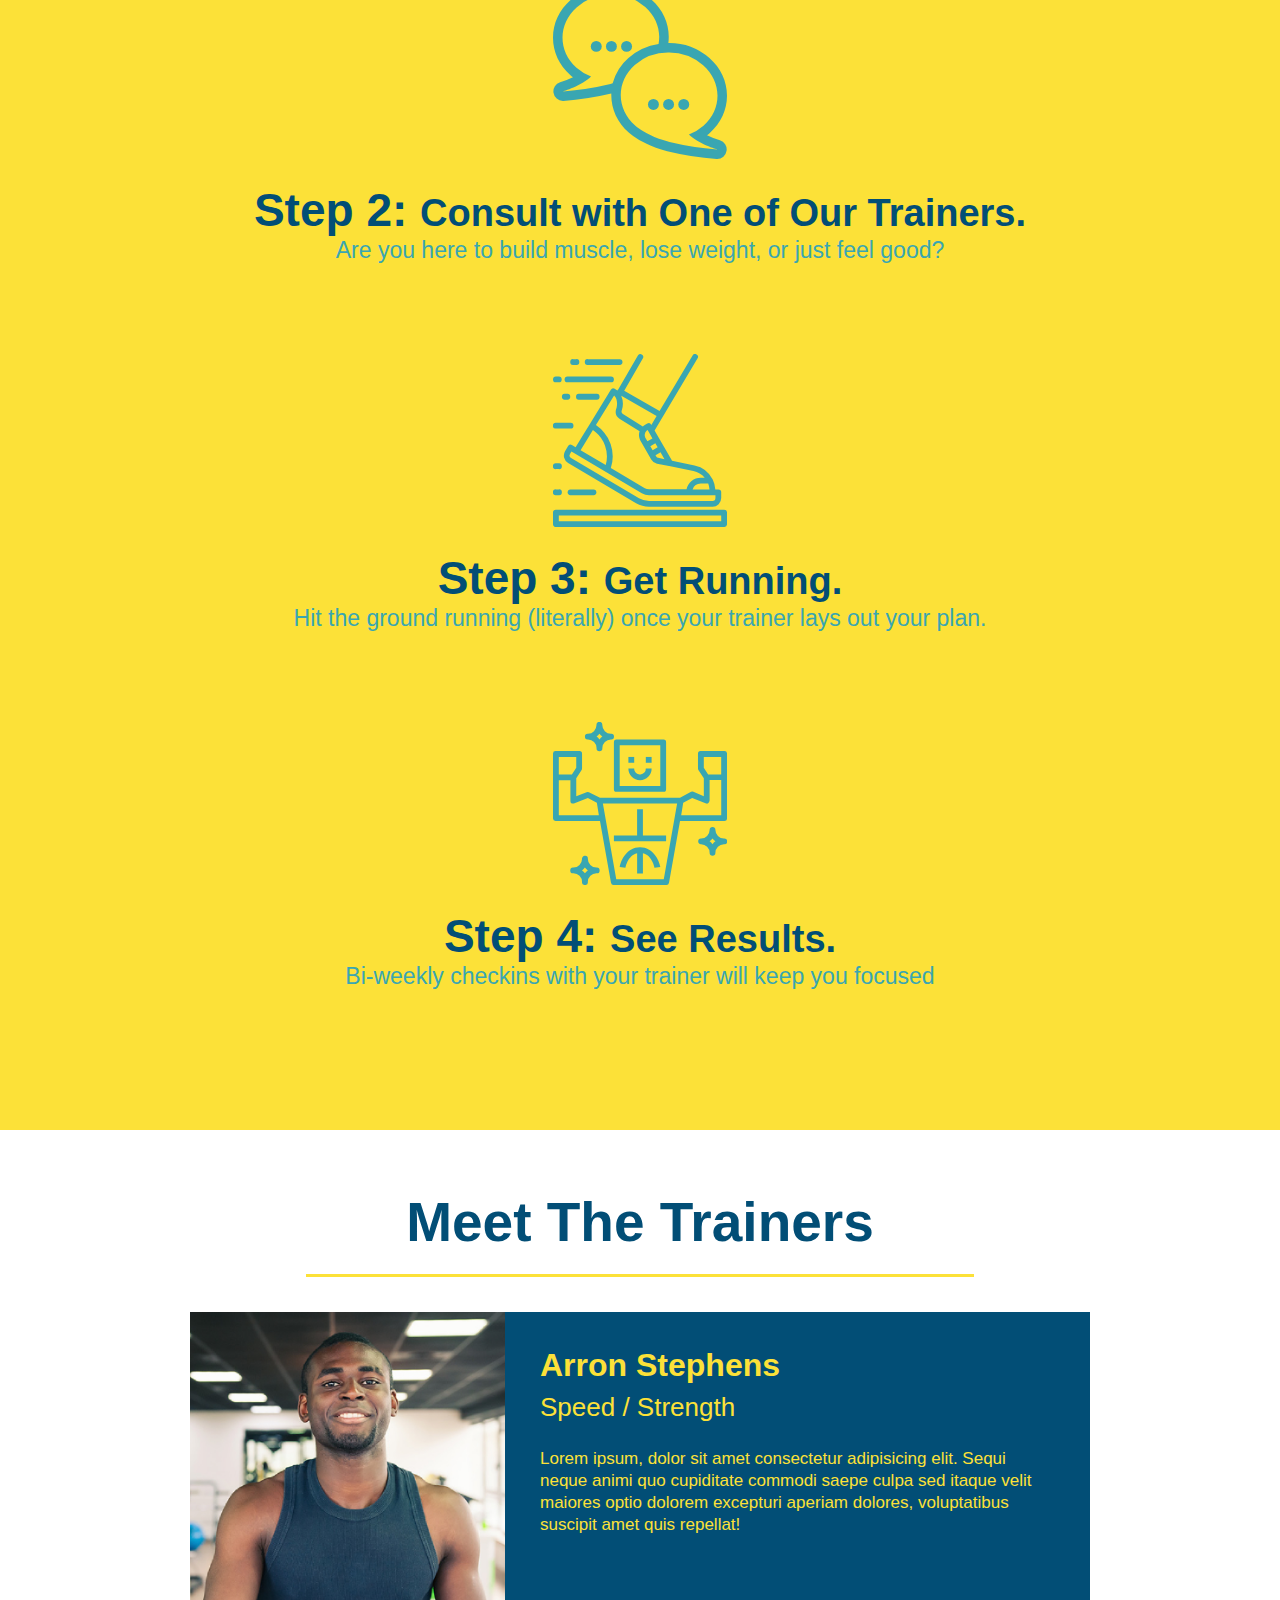
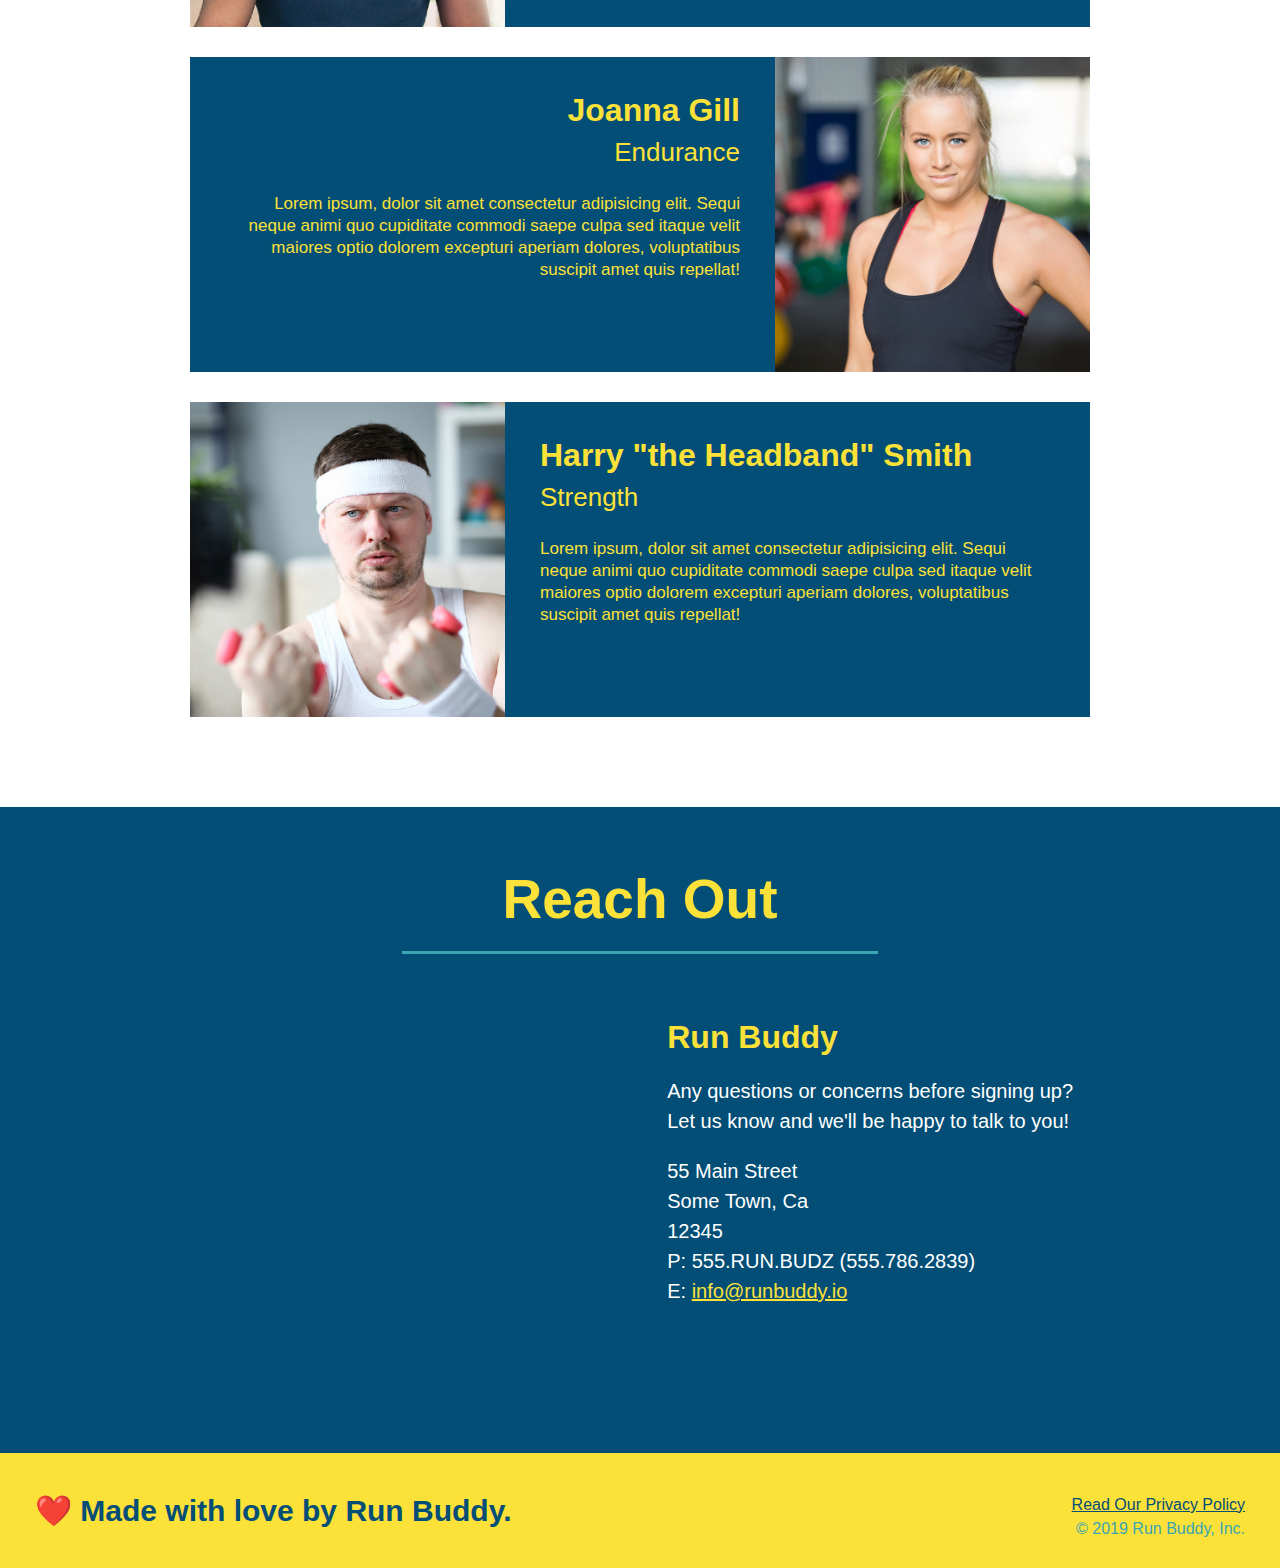
==== commit 27ec7076: "add content to hero, replace image" ====
--- a/index.html
+++ b/index.html
@@ -38,6 +38,11 @@
 
   <!-- hero/jumbotron -->
   <section class="hero">
+    <div class="hero-cta">
+      <h2>Start Building Habits.</h2>
+      <p>Lorem, ipsum dolor sit amet consectetur adipisicing elit. Labore reiciendis sint in reprehenderit. Asperiores odio ipsam incidunt dicta deleniti ad provident sed consequuntur, eveniet adipisci hic dolore qui, libero necessitatibus.
+      </p>
+    </div>
     <div class="hero-form">
       <h3>Get Started Today</h3>
       <p>Fill out this form and one of our trainers will schedule a consult</p>
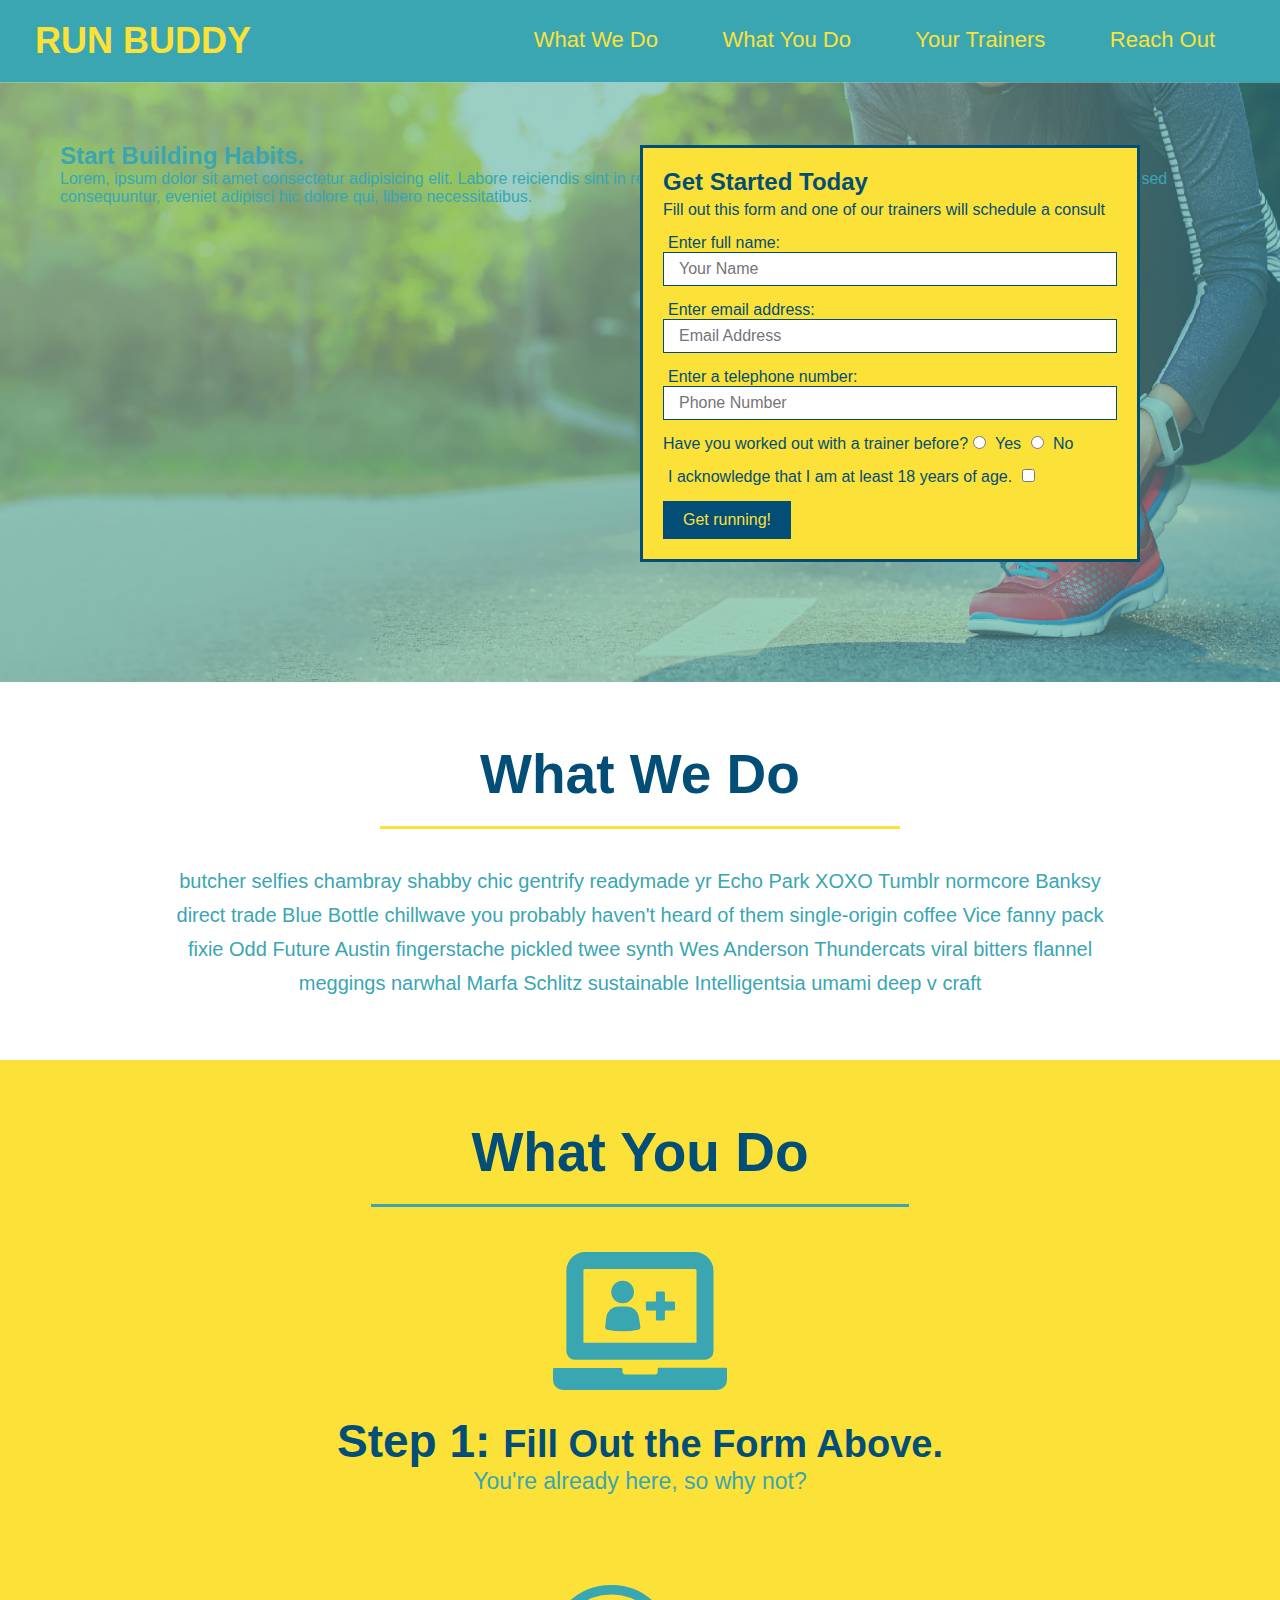
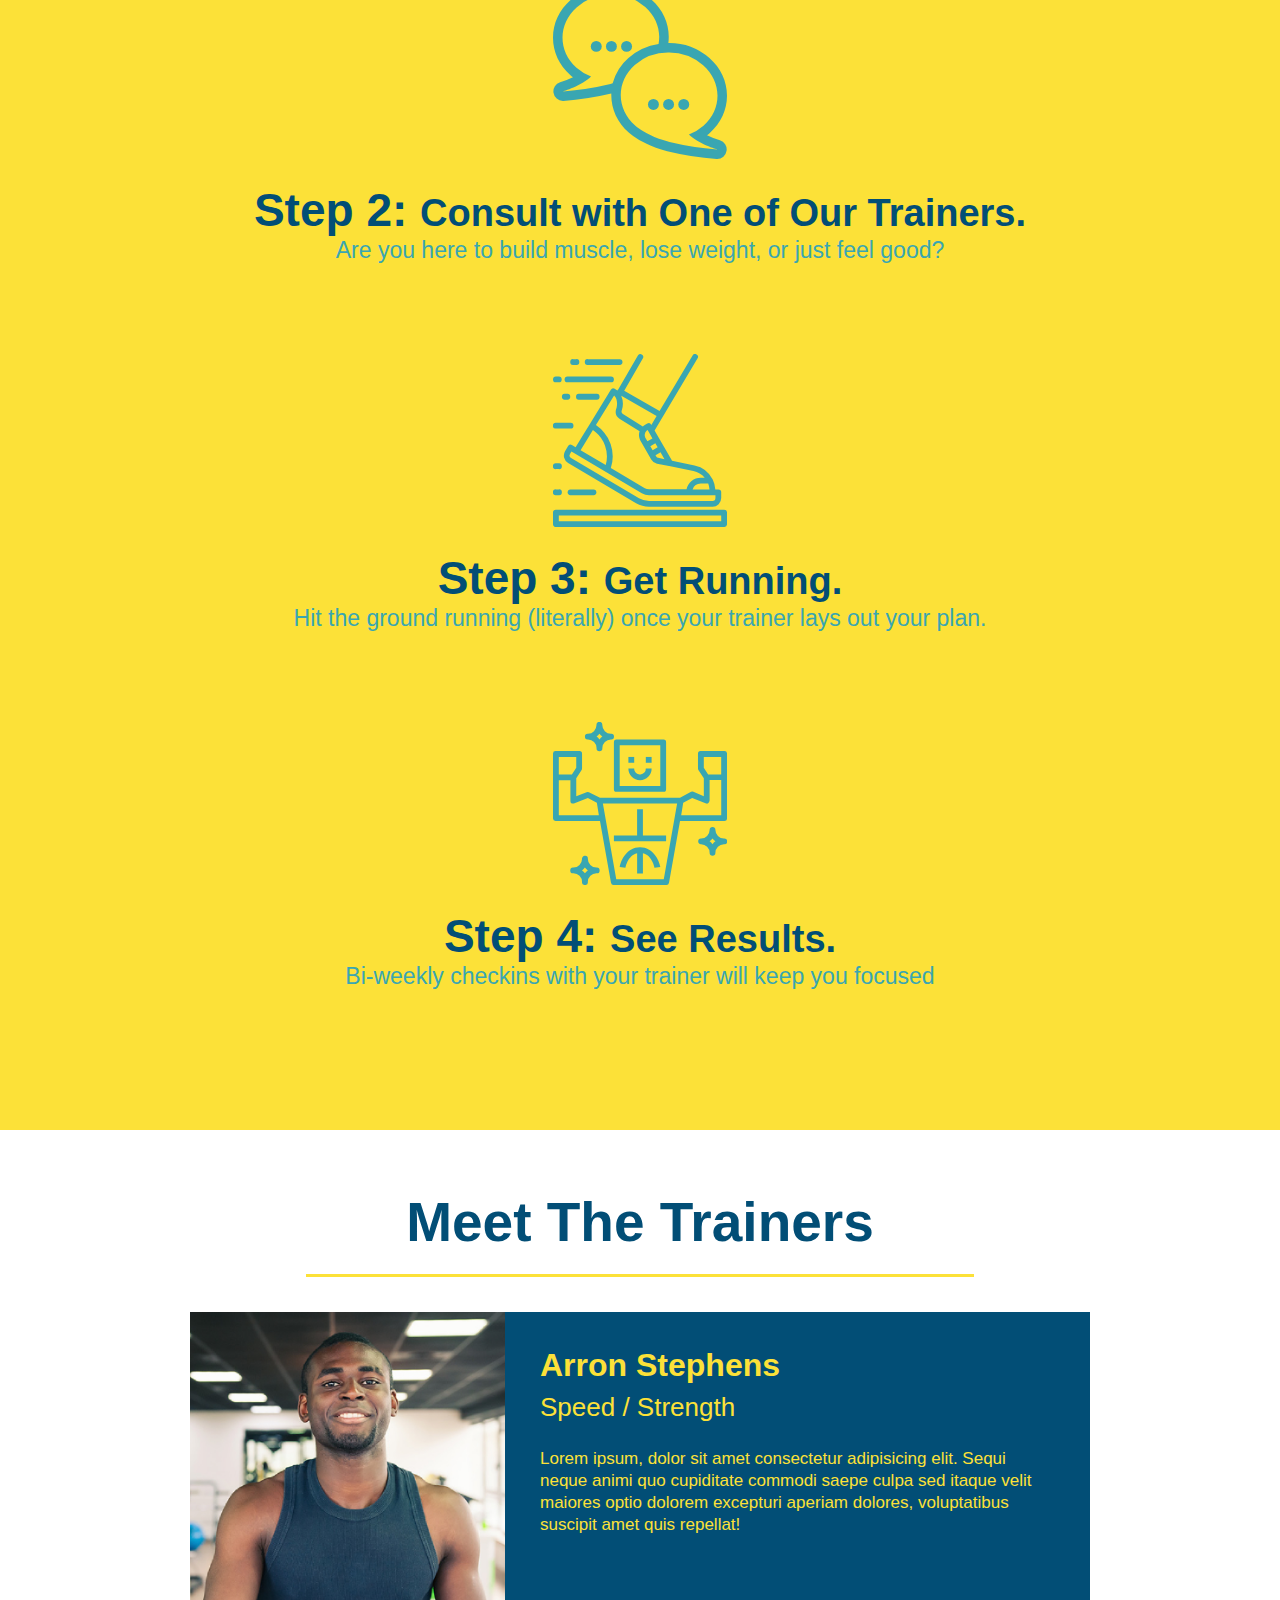
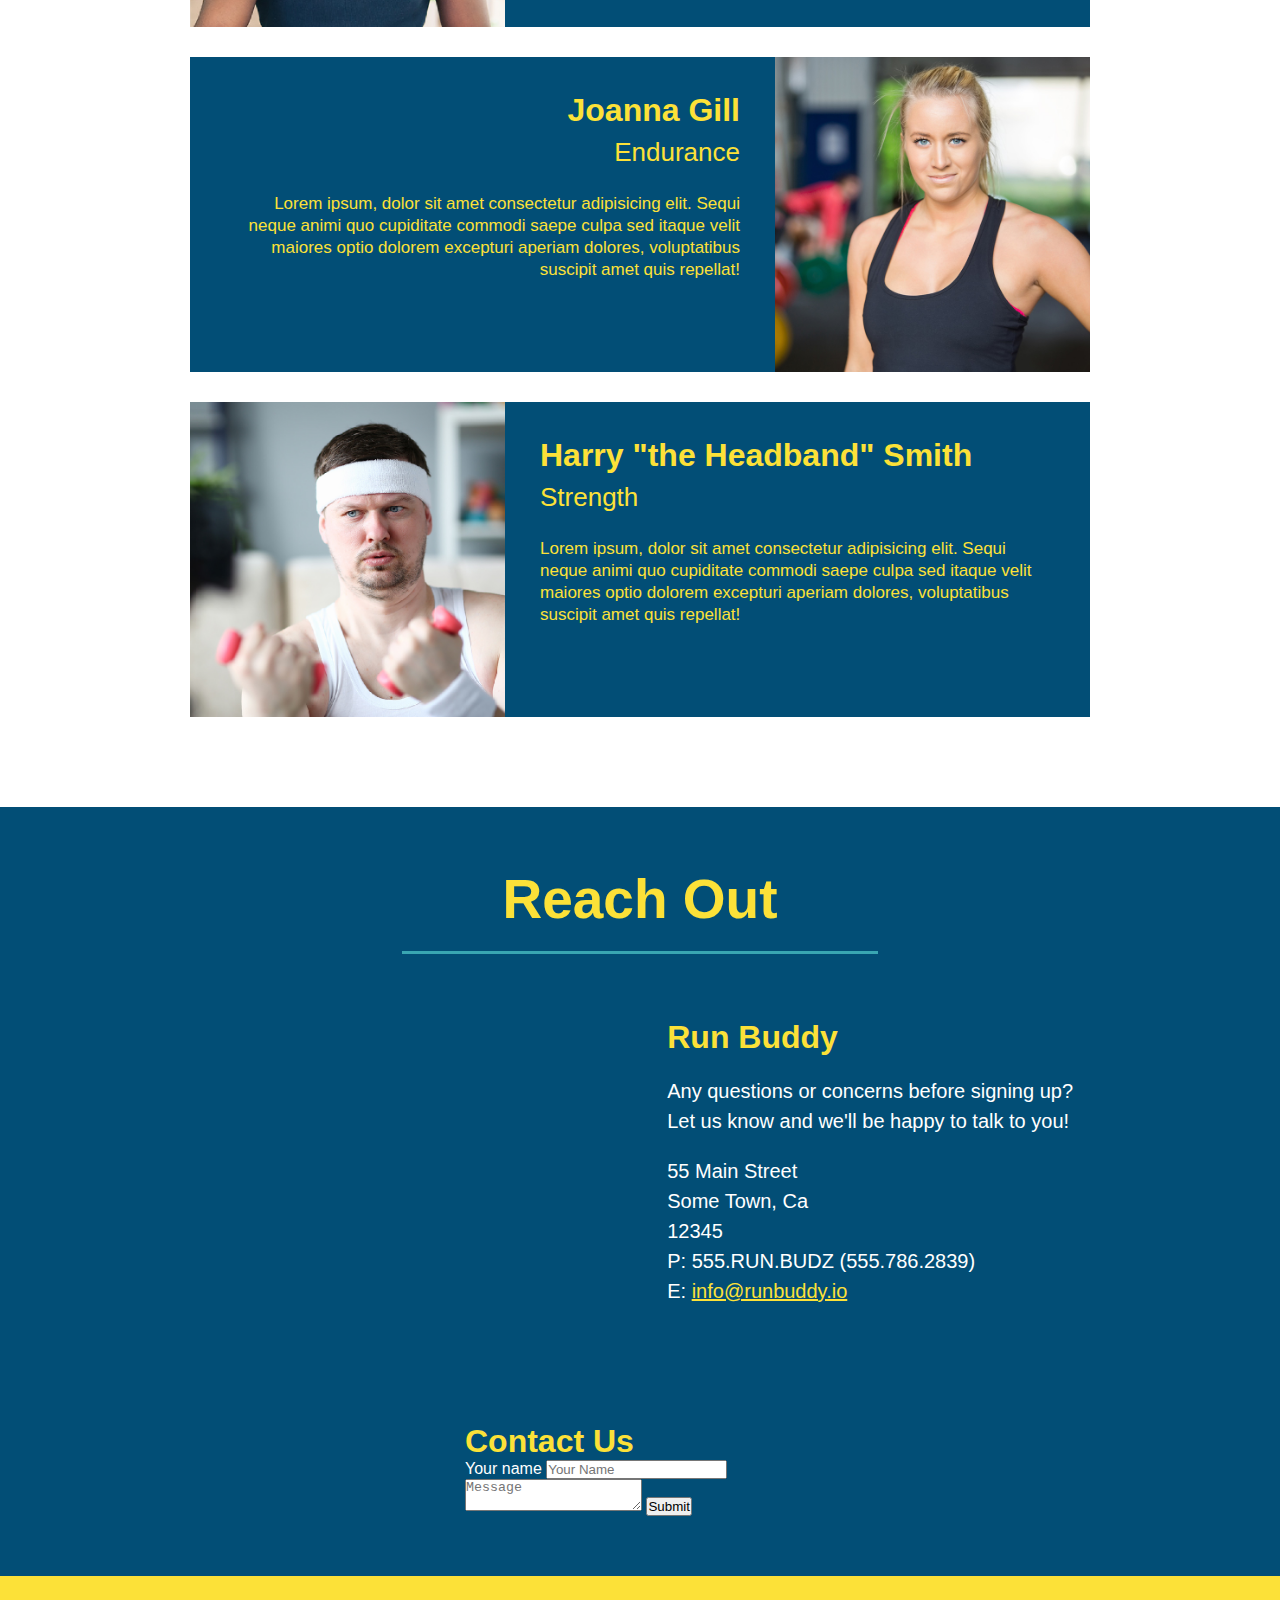
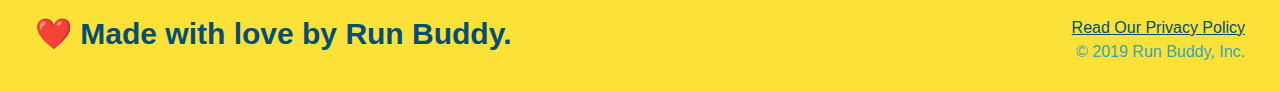
==== commit 2c4b211d: "add contact form" ====
--- a/index.html
+++ b/index.html
@@ -184,6 +184,18 @@
           E: <a href="mailto:info@runbuddy.io">info@runbuddy.io</a>
         </address>
       </div>
+      <div class="contact-form">
+        <h3>Contact Us</h3>
+        <form>
+            <label for="contact-name">Your name</label>
+            <input type="text" id="contact-name" placeholder="Your Name" />
+
+            <lable for="contact-message"Message></lable>
+            <textarea id="contact-message" placeholder="Message"></textarea>
+
+            <button type="submit">Submit</button>
+        </form>
+      </div>
     </div>
   </section>
 
